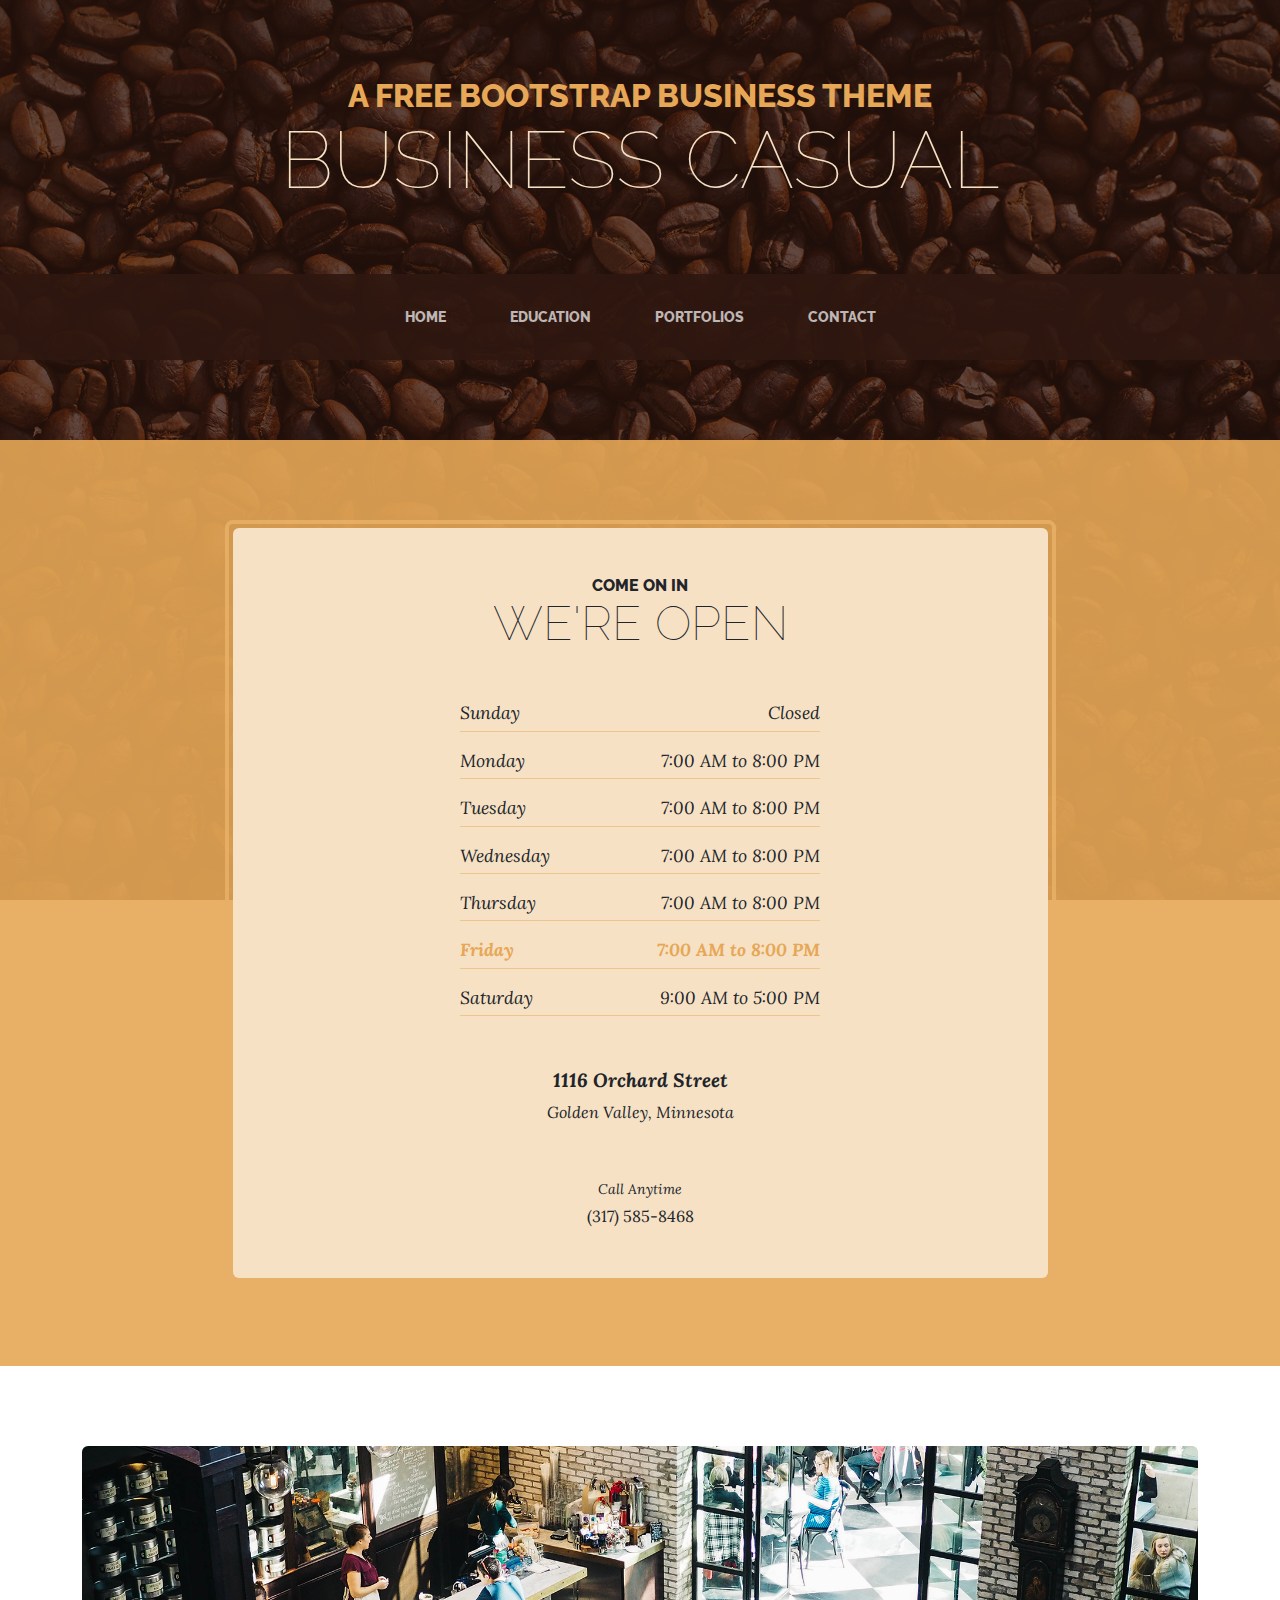
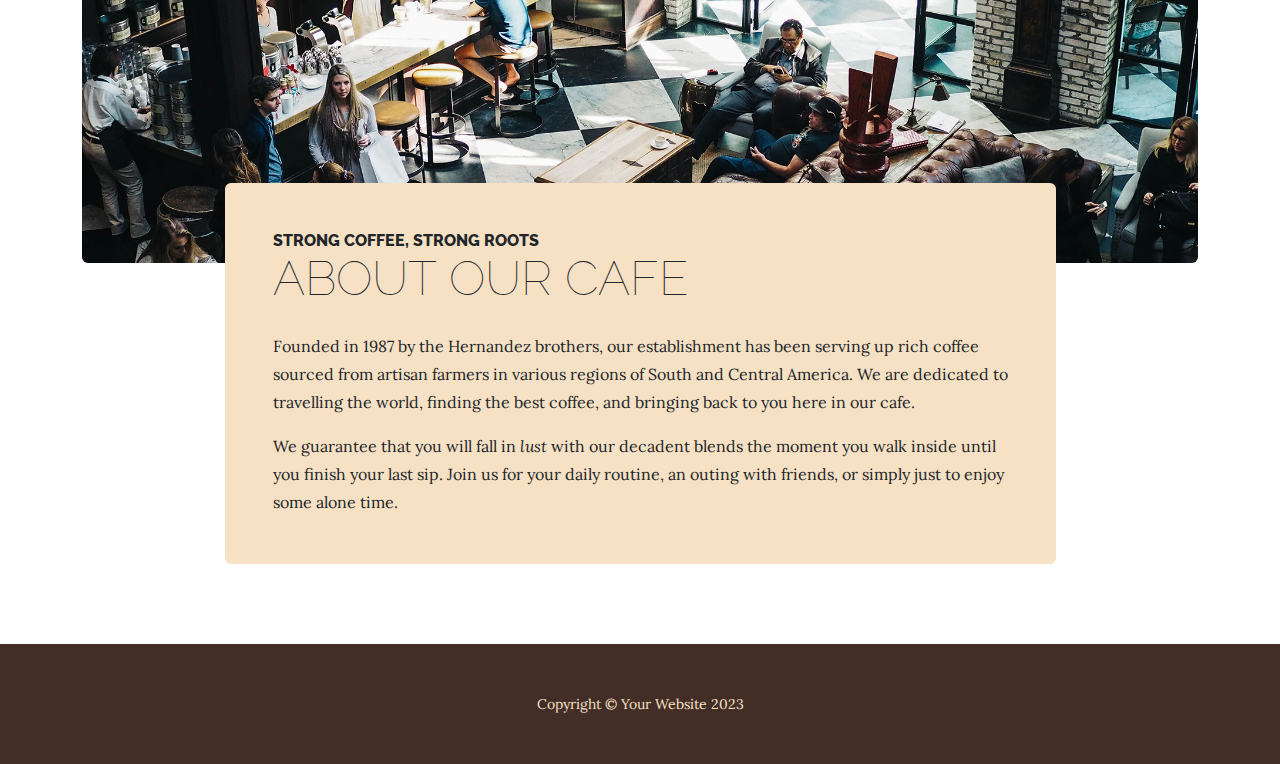
==== contact.html @ 9ee7cfdb "Add files via upload" ====
<!DOCTYPE html>
<html lang="en">
    <head>
        <meta charset="utf-8" />
        <meta name="viewport" content="width=device-width, initial-scale=1, shrink-to-fit=no" />
        <meta name="description" content="" />
        <meta name="author" content="" />
        <title>Business Casual - Start Bootstrap Theme</title>
        <link rel="icon" type="image/x-icon" href="assets/favicon.ico" />
        <!-- Google fonts-->
        <link href="https://fonts.googleapis.com/css?family=Raleway:100,100i,200,200i,300,300i,400,400i,500,500i,600,600i,700,700i,800,800i,900,900i" rel="stylesheet" />
        <link href="https://fonts.googleapis.com/css?family=Lora:400,400i,700,700i" rel="stylesheet" />
        <!-- Core theme CSS (includes Bootstrap)-->
        <link href="css/styles.css" rel="stylesheet" />
        <link href="css/customstyles.css" rel="customstylesheet" />
    </head>
    <body>
        <header>
            <h1 class="site-heading text-center text-faded d-none d-lg-block">
                <span class="site-heading-upper text-primary mb-3">A Free Bootstrap Business Theme</span>
                <span class="site-heading-lower">Business Casual</span>
            </h1>
        </header>
        <!-- Navigation-->
        <nav class="navbar navbar-expand-lg navbar-dark py-lg-4" id="mainNav">
            <div class="container">
                <a class="navbar-brand text-uppercase fw-bold d-lg-none" href="index.html">Start Bootstrap</a>
                <button class="navbar-toggler" type="button" data-bs-toggle="collapse" data-bs-target="#navbarSupportedContent" aria-controls="navbarSupportedContent" aria-expanded="false" aria-label="Toggle navigation"><span class="navbar-toggler-icon"></span></button>
                <div class="collapse navbar-collapse" id="navbarSupportedContent">
                    <ul class="navbar-nav mx-auto">
                        <li class="nav-item px-lg-4"><a class="nav-link text-uppercase" href="index.html">Home</a></li>
                        <li class="nav-item px-lg-4"><a class="nav-link text-uppercase" href="education.html">Education</a></li>
                        <li class="nav-item px-lg-4"><a class="nav-link text-uppercase" href="portfolios.html">Portfolios</a></li>
                        <li class="nav-item px-lg-4"><a class="nav-link text-uppercase" href="contact.html">Contact</a></li>
                    </ul>
                </div>
            </div>
        </nav>
        <section class="page-section cta">
            <div class="container">
                <div class="row">
                    <div class="col-xl-9 mx-auto">
                        <div class="cta-inner bg-faded text-center rounded">
                            <h2 class="section-heading mb-5">
                                <span class="section-heading-upper">Come On In</span>
                                <span class="section-heading-lower">We're Open</span>
                            </h2>
                            <ul class="list-unstyled list-hours mb-5 text-left mx-auto">
                                <li class="list-unstyled-item list-hours-item d-flex">
                                    Sunday
                                    <span class="ms-auto">Closed</span>
                                </li>
                                <li class="list-unstyled-item list-hours-item d-flex">
                                    Monday
                                    <span class="ms-auto">7:00 AM to 8:00 PM</span>
                                </li>
                                <li class="list-unstyled-item list-hours-item d-flex">
                                    Tuesday
                                    <span class="ms-auto">7:00 AM to 8:00 PM</span>
                                </li>
                                <li class="list-unstyled-item list-hours-item d-flex">
                                    Wednesday
                                    <span class="ms-auto">7:00 AM to 8:00 PM</span>
                                </li>
                                <li class="list-unstyled-item list-hours-item d-flex">
                                    Thursday
                                    <span class="ms-auto">7:00 AM to 8:00 PM</span>
                                </li>
                                <li class="list-unstyled-item list-hours-item d-flex">
                                    Friday
                                    <span class="ms-auto">7:00 AM to 8:00 PM</span>
                                </li>
                                <li class="list-unstyled-item list-hours-item d-flex">
                                    Saturday
                                    <span class="ms-auto">9:00 AM to 5:00 PM</span>
                                </li>
                            </ul>
                            <p class="address mb-5">
                                <em>
                                    <strong>1116 Orchard Street</strong>
                                    <br />
                                    Golden Valley, Minnesota
                                </em>
                            </p>
                            <p class="mb-0">
                                <small><em>Call Anytime</em></small>
                                <br />
                                (317) 585-8468
                            </p>
                        </div>
                    </div>
                </div>
            </div>
        </section>
        <section class="page-section about-heading">
            <div class="container">
                <img class="img-fluid rounded about-heading-img mb-3 mb-lg-0" src="assets/img/about.jpg" alt="..." />
                <div class="about-heading-content">
                    <div class="row">
                        <div class="col-xl-9 col-lg-10 mx-auto">
                            <div class="bg-faded rounded p-5">
                                <h2 class="section-heading mb-4">
                                    <span class="section-heading-upper">Strong Coffee, Strong Roots</span>
                                    <span class="section-heading-lower">About Our Cafe</span>
                                </h2>
                                <p>Founded in 1987 by the Hernandez brothers, our establishment has been serving up rich coffee sourced from artisan farmers in various regions of South and Central America. We are dedicated to travelling the world, finding the best coffee, and bringing back to you here in our cafe.</p>
                                <p class="mb-0">
                                    We guarantee that you will fall in
                                    <em>lust</em>
                                    with our decadent blends the moment you walk inside until you finish your last sip. Join us for your daily routine, an outing with friends, or simply just to enjoy some alone time.
                                </p>
                            </div>
                        </div>
                    </div>
                </div>
            </div>
        </section>
        <footer class="footer text-faded text-center py-5">
            <div class="container"><p class="m-0 small">Copyright &copy; Your Website 2023</p></div>
        </footer>
        <!-- Bootstrap core JS-->
        <script src="https://cdn.jsdelivr.net/npm/bootstrap@5.2.3/dist/js/bootstrap.bundle.min.js"></script>
        <!-- Core theme JS-->
        <script src="js/scripts.js"></script>
    </body>
</html>
---- css/customstyles.css ----
/* this sheet is where I override styles */

#mainNav{
    position: fixed;
}
/* how do you know how to use hashtag or . */ if class= then its a dot.  an id is only once on the page use hashtag
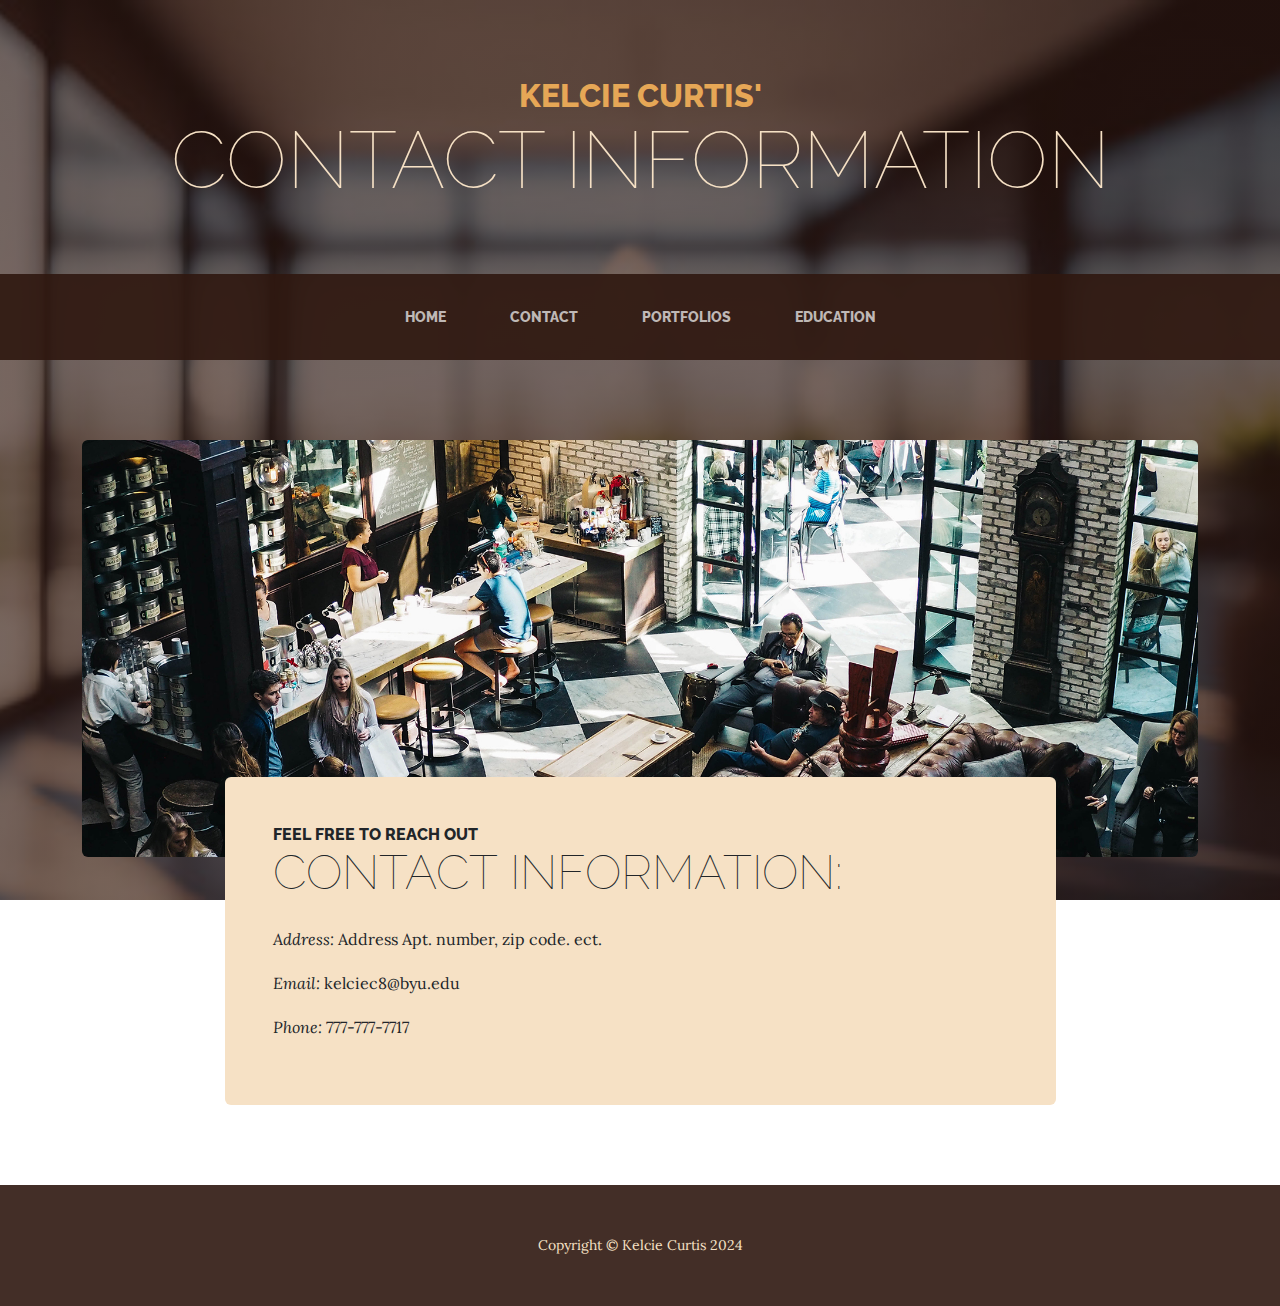
==== commit 75ca17e2: "Add files via upload" ====
--- a/contact.html
+++ b/contact.html
@@ -17,8 +17,8 @@
     <body>
         <header>
             <h1 class="site-heading text-center text-faded d-none d-lg-block">
-                <span class="site-heading-upper text-primary mb-3">A Free Bootstrap Business Theme</span>
-                <span class="site-heading-lower">Business Casual</span>
+                <span class="site-heading-upper text-primary mb-3">Kelcie Curtis'</span>
+                <span class="site-heading-lower">Contact Information</span>
             </h1>
         </header>
         <!-- Navigation-->
@@ -29,69 +29,13 @@
                 <div class="collapse navbar-collapse" id="navbarSupportedContent">
                     <ul class="navbar-nav mx-auto">
                         <li class="nav-item px-lg-4"><a class="nav-link text-uppercase" href="index.html">Home</a></li>
-                        <li class="nav-item px-lg-4"><a class="nav-link text-uppercase" href="education.html">Education</a></li>
+                        <li class="nav-item px-lg-4"><a class="nav-link text-uppercase" href="contact.html">Contact</a></li>
                         <li class="nav-item px-lg-4"><a class="nav-link text-uppercase" href="portfolios.html">Portfolios</a></li>
-                        <li class="nav-item px-lg-4"><a class="nav-link text-uppercase" href="contact.html">Contact</a></li>
+                        <li class="nav-item px-lg-4"><a class="nav-link text-uppercase" href="educations.html">Education</a></li>
                     </ul>
                 </div>
             </div>
         </nav>
-        <section class="page-section cta">
-            <div class="container">
-                <div class="row">
-                    <div class="col-xl-9 mx-auto">
-                        <div class="cta-inner bg-faded text-center rounded">
-                            <h2 class="section-heading mb-5">
-                                <span class="section-heading-upper">Come On In</span>
-                                <span class="section-heading-lower">We're Open</span>
-                            </h2>
-                            <ul class="list-unstyled list-hours mb-5 text-left mx-auto">
-                                <li class="list-unstyled-item list-hours-item d-flex">
-                                    Sunday
-                                    <span class="ms-auto">Closed</span>
-                                </li>
-                                <li class="list-unstyled-item list-hours-item d-flex">
-                                    Monday
-                                    <span class="ms-auto">7:00 AM to 8:00 PM</span>
-                                </li>
-                                <li class="list-unstyled-item list-hours-item d-flex">
-                                    Tuesday
-                                    <span class="ms-auto">7:00 AM to 8:00 PM</span>
-                                </li>
-                                <li class="list-unstyled-item list-hours-item d-flex">
-                                    Wednesday
-                                    <span class="ms-auto">7:00 AM to 8:00 PM</span>
-                                </li>
-                                <li class="list-unstyled-item list-hours-item d-flex">
-                                    Thursday
-                                    <span class="ms-auto">7:00 AM to 8:00 PM</span>
-                                </li>
-                                <li class="list-unstyled-item list-hours-item d-flex">
-                                    Friday
-                                    <span class="ms-auto">7:00 AM to 8:00 PM</span>
-                                </li>
-                                <li class="list-unstyled-item list-hours-item d-flex">
-                                    Saturday
-                                    <span class="ms-auto">9:00 AM to 5:00 PM</span>
-                                </li>
-                            </ul>
-                            <p class="address mb-5">
-                                <em>
-                                    <strong>1116 Orchard Street</strong>
-                                    <br />
-                                    Golden Valley, Minnesota
-                                </em>
-                            </p>
-                            <p class="mb-0">
-                                <small><em>Call Anytime</em></small>
-                                <br />
-                                (317) 585-8468
-                            </p>
-                        </div>
-                    </div>
-                </div>
-            </div>
-        </section>
         <section class="page-section about-heading">
             <div class="container">
                 <img class="img-fluid rounded about-heading-img mb-3 mb-lg-0" src="assets/img/about.jpg" alt="..." />
@@ -100,14 +44,13 @@
                         <div class="col-xl-9 col-lg-10 mx-auto">
                             <div class="bg-faded rounded p-5">
                                 <h2 class="section-heading mb-4">
-                                    <span class="section-heading-upper">Strong Coffee, Strong Roots</span>
-                                    <span class="section-heading-lower">About Our Cafe</span>
+                                    <span class="section-heading-upper">Feel Free to Reach out</span>
+                                    <span class="section-heading-lower">Contact Information:</span>
                                 </h2>
-                                <p>Founded in 1987 by the Hernandez brothers, our establishment has been serving up rich coffee sourced from artisan farmers in various regions of South and Central America. We are dedicated to travelling the world, finding the best coffee, and bringing back to you here in our cafe.</p>
+                                <p> <em>Address: </em> Address Apt. number, zip code. ect.</p>
                                 <p class="mb-0">
-                                    We guarantee that you will fall in
-                                    <em>lust</em>
-                                    with our decadent blends the moment you walk inside until you finish your last sip. Join us for your daily routine, an outing with friends, or simply just to enjoy some alone time.
+                                <p><em>Email: </em> kelciec8@byu.edu </p>
+                                <p><em>Phone: </em> 777-777-7717 </p>
                                 </p>
                             </div>
                         </div>
@@ -116,7 +59,7 @@
             </div>
         </section>
         <footer class="footer text-faded text-center py-5">
-            <div class="container"><p class="m-0 small">Copyright &copy; Your Website 2023</p></div>
+            <div class="container"><p class="m-0 small">Copyright &copy; Kelcie Curtis 2024</p></div>
         </footer>
         <!-- Bootstrap core JS-->
         <script src="https://cdn.jsdelivr.net/npm/bootstrap@5.2.3/dist/js/bootstrap.bundle.min.js"></script>
--- a/css/customstyles.css
+++ b/css/customstyles.css
@@ -1,6 +1,4 @@
 /* this sheet is where I override styles */
 
-#mainNav{
-    position: fixed;
-}
-/* how do you know how to use hashtag or . */ if class= then its a dot.  an id is only once on the page use hashtag+
+/* how do you know how to use hashtag or . if class= then its a dot.  an id is only once on the page use hashtag */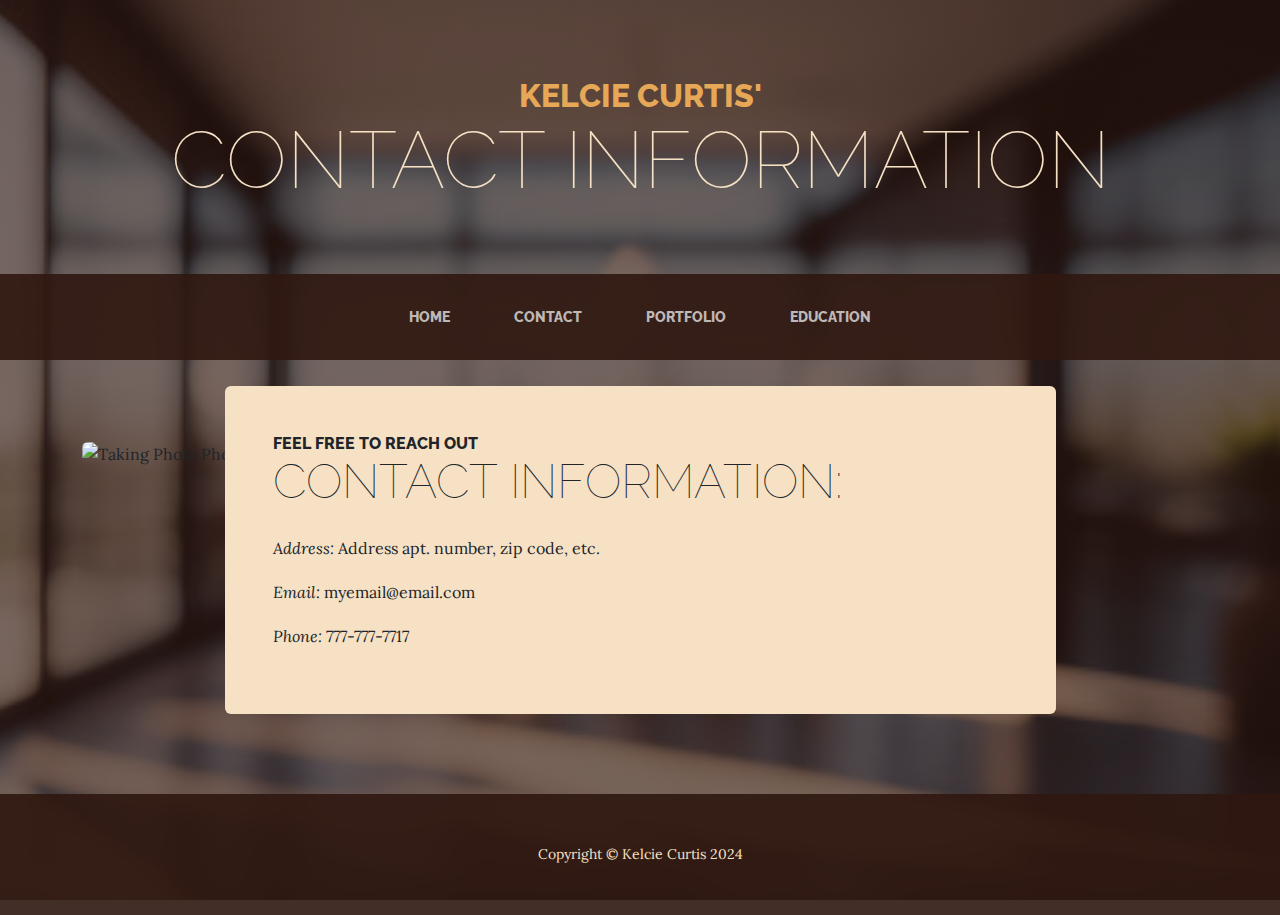
==== commit 3b9a5e15: "Add files via upload" ====
--- a/contact.html
+++ b/contact.html
@@ -30,7 +30,7 @@
                     <ul class="navbar-nav mx-auto">
                         <li class="nav-item px-lg-4"><a class="nav-link text-uppercase" href="index.html">Home</a></li>
                         <li class="nav-item px-lg-4"><a class="nav-link text-uppercase" href="contact.html">Contact</a></li>
-                        <li class="nav-item px-lg-4"><a class="nav-link text-uppercase" href="portfolios.html">Portfolios</a></li>
+                        <li class="nav-item px-lg-4"><a class="nav-link text-uppercase" href="portfolios.html">Portfolio</a></li>
                         <li class="nav-item px-lg-4"><a class="nav-link text-uppercase" href="educations.html">Education</a></li>
                     </ul>
                 </div>
@@ -38,7 +38,7 @@
         </nav>
         <section class="page-section about-heading">
             <div class="container">
-                <img class="img-fluid rounded about-heading-img mb-3 mb-lg-0" src="assets/img/about.jpg" alt="..." />
+                <img class="img-fluid rounded about-heading-img mb-3 mb-lg-0" src="images/phototakingphoto.jpg" alt="Taking Photo Photo" width = 1000 px height = 250 px />
                 <div class="about-heading-content">
                     <div class="row">
                         <div class="col-xl-9 col-lg-10 mx-auto">
@@ -47,9 +47,9 @@
                                     <span class="section-heading-upper">Feel Free to Reach out</span>
                                     <span class="section-heading-lower">Contact Information:</span>
                                 </h2>
-                                <p> <em>Address: </em> Address Apt. number, zip code. ect.</p>
+                                <p> <em>Address: </em> Address apt. number, zip code, etc.</p>
                                 <p class="mb-0">
-                                <p><em>Email: </em> kelciec8@byu.edu </p>
+                                <p><em>Email: </em> myemail@email.com </p>
                                 <p><em>Phone: </em> 777-777-7717 </p>
                                 </p>
                             </div>
